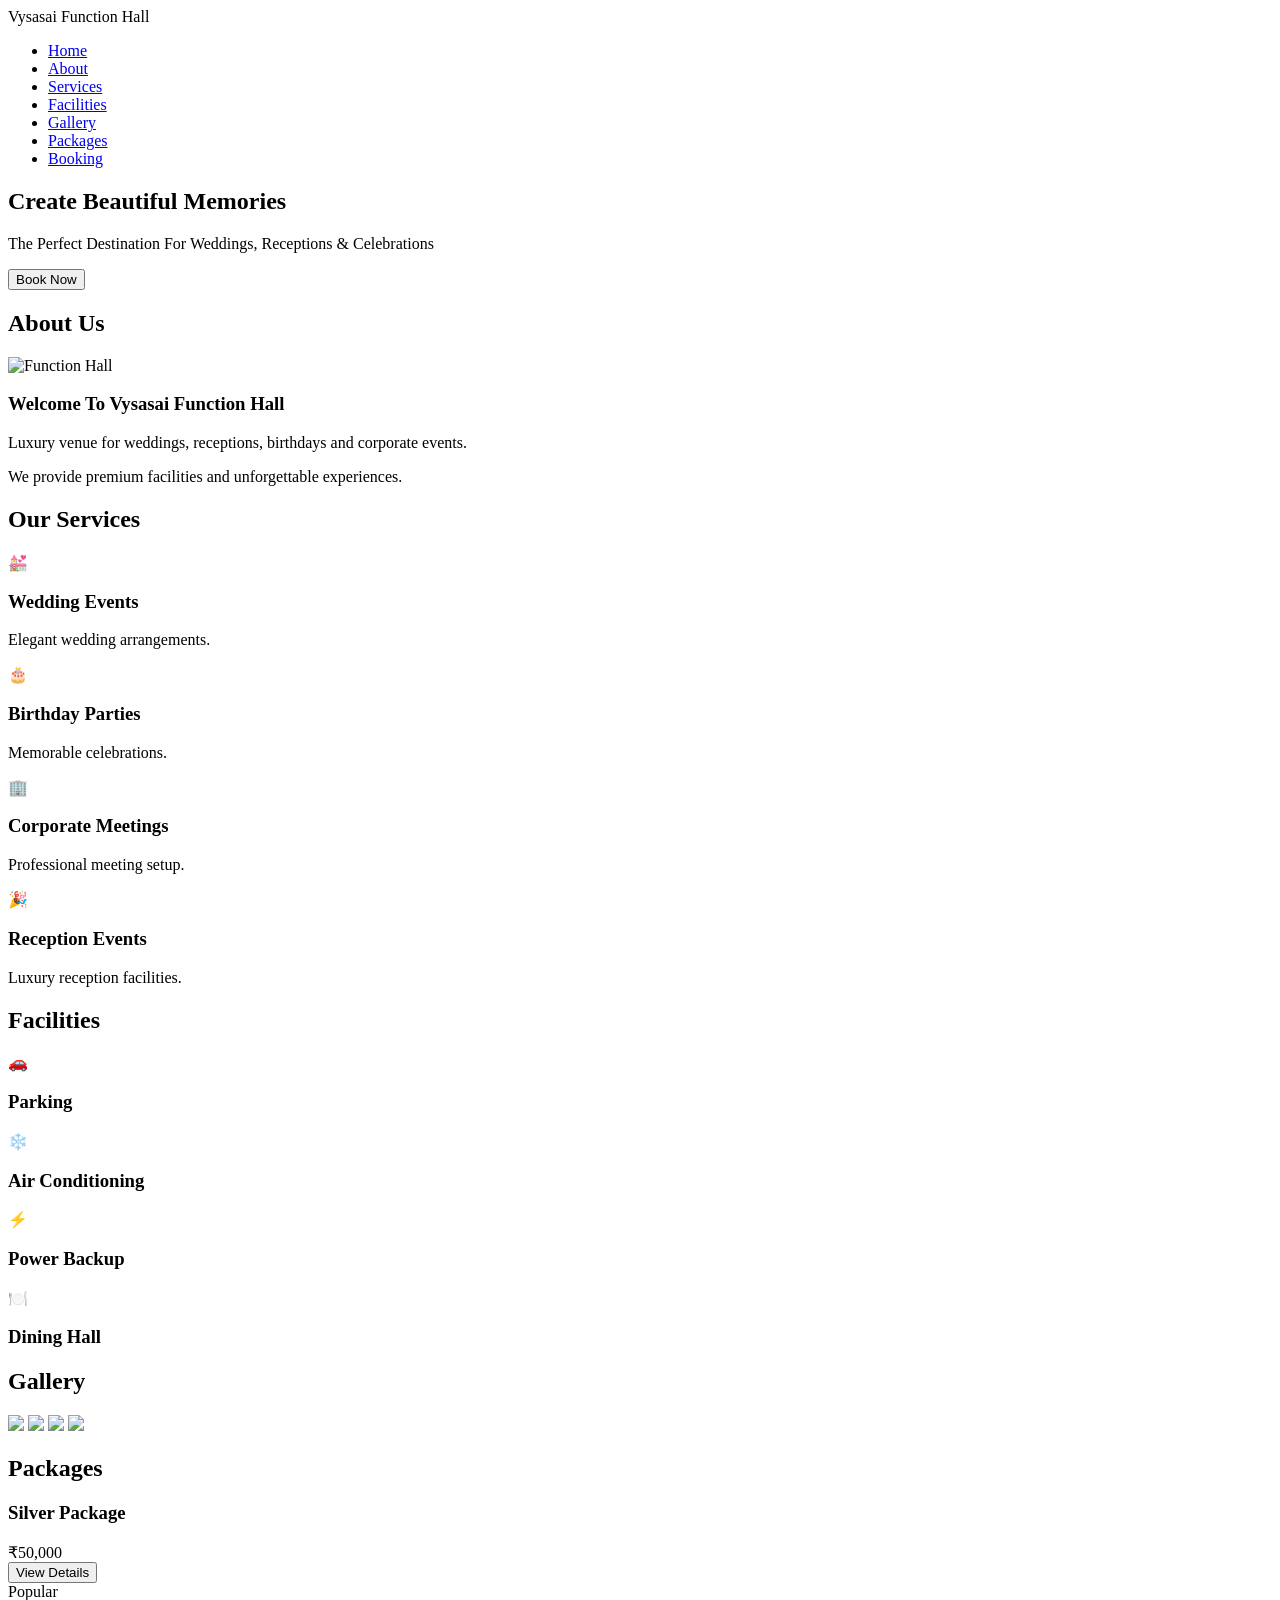
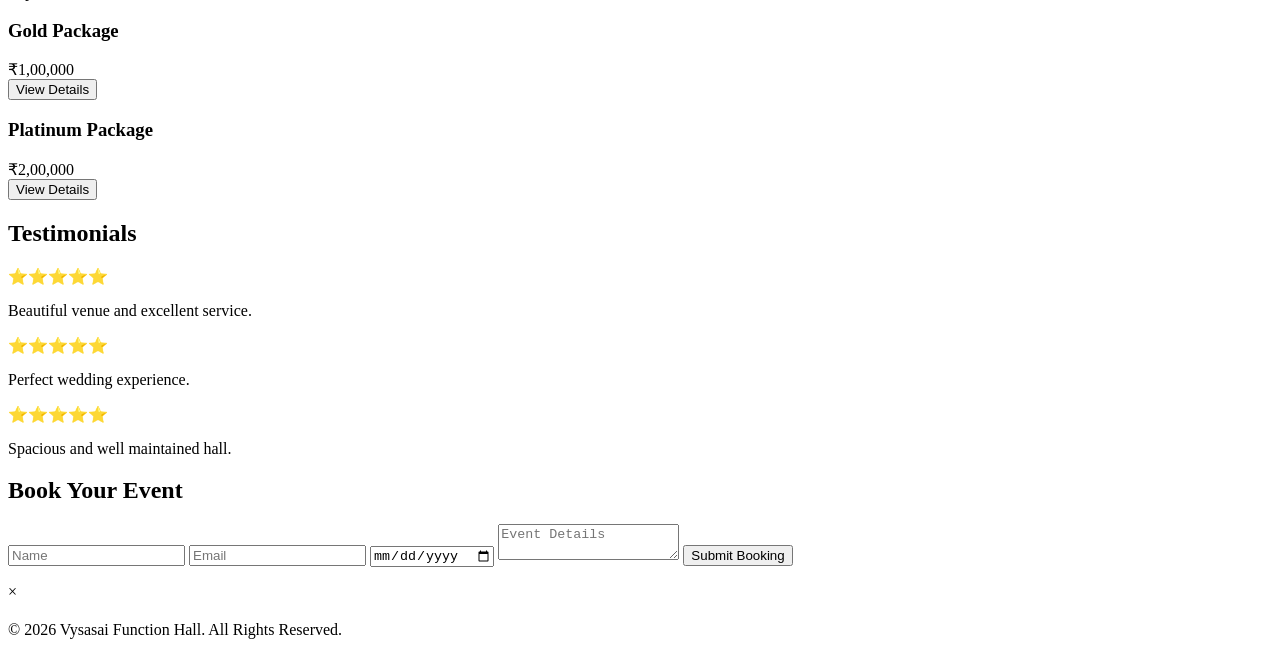
==== index.html @ b4780492 "Add files via upload" ====
<!DOCTYPE html>

<html lang="en">
<head>
<meta charset="UTF-8">
<meta name="viewport" content="width=device-width, initial-scale=1.0">
<title>Vysasai Function Hall</title>
<link rel="stylesheet" href="css/style.css">
</head>
<body>

<header>
<nav>
<div class="logo">Vysasai Function Hall</div>

<ul>
<li><a href="#home">Home</a></li>
<li><a href="#about">About</a></li>
<li><a href="#services">Services</a></li>
<li><a href="#facilities">Facilities</a></li>
<li><a href="#gallery">Gallery</a></li>
<li><a href="#packages">Packages</a></li>
<li><a href="#booking">Booking</a></li>
</ul>
</nav>
</header>

<section id="home" class="hero">
<div class="hero-content">
<h1>Create Beautiful Memories</h1>
<p>The Perfect Destination For Weddings, Receptions & Celebrations</p>
<button onclick="scrollBooking()">Book Now</button>
</div>
</section>

<section id="about">
<h2 class="title">About Us</h2>

<div class="about-container">
<img src="images/about.jpg" alt="Function Hall">

<div class="about-text">
<h3>Welcome To Vysasai Function Hall</h3>
<p>Luxury venue for weddings, receptions, birthdays and corporate events.</p>
<p>We provide premium facilities and unforgettable experiences.</p>
</div>
</div>
</section>

<section id="services">
<h2 class="title">Our Services</h2>

<div class="service-container">

<div class="service-card">
<span>💒</span>
<h3>Wedding Events</h3>
<p>Elegant wedding arrangements.</p>
</div>

<div class="service-card">
<span>🎂</span>
<h3>Birthday Parties</h3>
<p>Memorable celebrations.</p>
</div>

<div class="service-card">
<span>🏢</span>
<h3>Corporate Meetings</h3>
<p>Professional meeting setup.</p>
</div>

<div class="service-card">
<span>🎉</span>
<h3>Reception Events</h3>
<p>Luxury reception facilities.</p>
</div>

</div>
</section>

<section id="facilities">
<h2 class="title">Facilities</h2>

<div class="facility-container">

<div class="facility-card">🚗<h3>Parking</h3></div>
<div class="facility-card">❄️<h3>Air Conditioning</h3></div>
<div class="facility-card">⚡<h3>Power Backup</h3></div>
<div class="facility-card">🍽️<h3>Dining Hall</h3></div>

</div>
</section>

<section id="gallery">
<h2 class="title">Gallery</h2>

<div class="gallery">
<img src="images/gallery1.jpg">
<img src="images/gallery2.jpg">
<img src="images/gallery3.jpg">
<img src="images/gallery4.jpg">
</div>
</section>

<section id="packages">
<h2 class="title">Packages</h2>

<div class="package-container">

<div class="package-card">
<h3>Silver Package</h3>
<div class="price">₹50,000</div>
<button onclick="showPackage('silver')">View Details</button>
</div>

<div class="package-card popular">
<div class="tag">Popular</div>
<h3>Gold Package</h3>
<div class="price">₹1,00,000</div>
<button onclick="showPackage('gold')">View Details</button>
</div>

<div class="package-card">
<h3>Platinum Package</h3>
<div class="price">₹2,00,000</div>
<button onclick="showPackage('platinum')">View Details</button>
</div>

</div>
</section>

<section id="testimonials">
<h2 class="title">Testimonials</h2>

<div class="service-container">

<div class="service-card">
⭐⭐⭐⭐⭐
<p>Beautiful venue and excellent service.</p>
</div>

<div class="service-card">
⭐⭐⭐⭐⭐
<p>Perfect wedding experience.</p>
</div>

<div class="service-card">
⭐⭐⭐⭐⭐
<p>Spacious and well maintained hall.</p>
</div>

</div>
</section>

<section id="booking">

<h2 class="title">Book Your Event</h2>

<form id="bookingForm">

<input type="text" placeholder="Name" required>
<input type="email" placeholder="Email" required>
<input type="date" required>
<textarea placeholder="Event Details"></textarea>

<button type="submit">Submit Booking</button>

</form>

<p id="message"></p>

</section>

<div id="packageModal" class="modal">
<div class="modal-content">

<span class="close" onclick="closeModal()">×</span>

<h2 id="packageTitle"></h2>

<p id="packageDetails"></p>

</div>
</div>

<footer>
<p>© 2026 Vysasai Function Hall. All Rights Reserved.</p>
</footer>

<script src="js/script.js"></script>

</body>
</html>
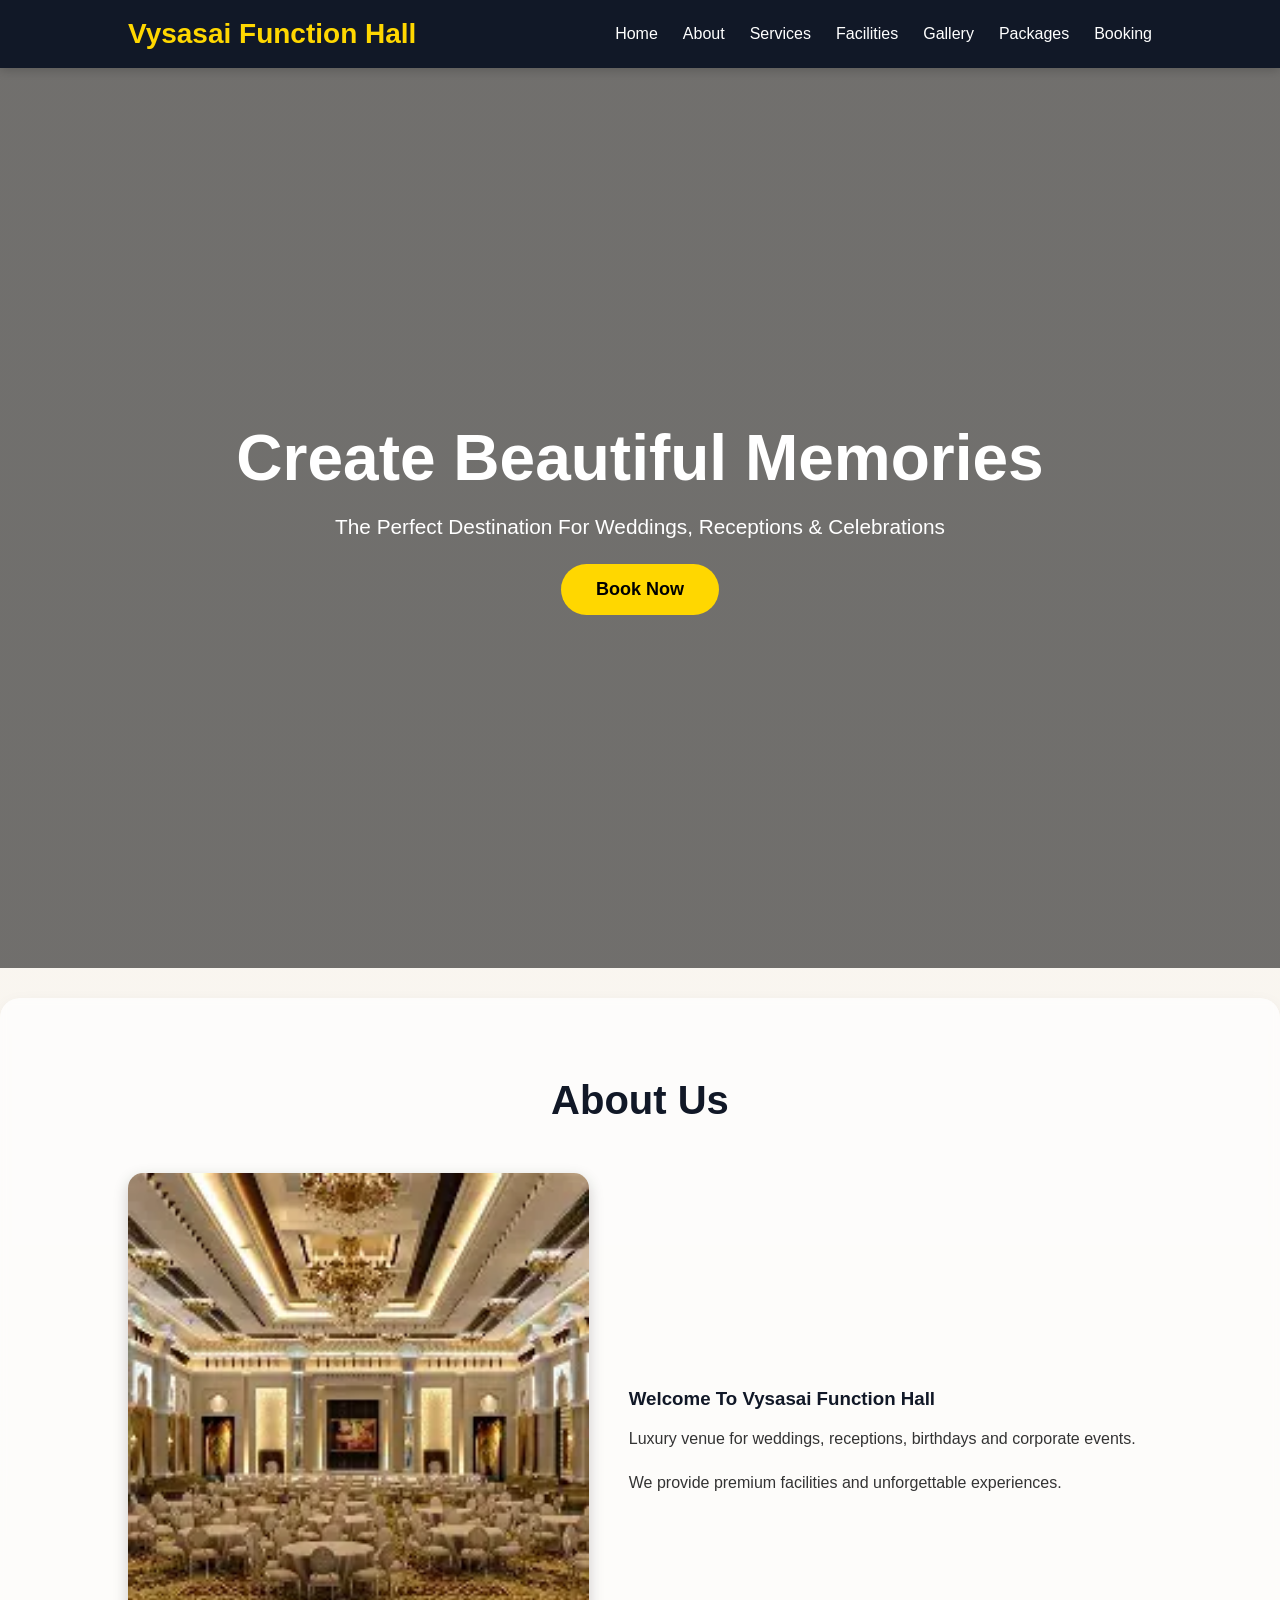
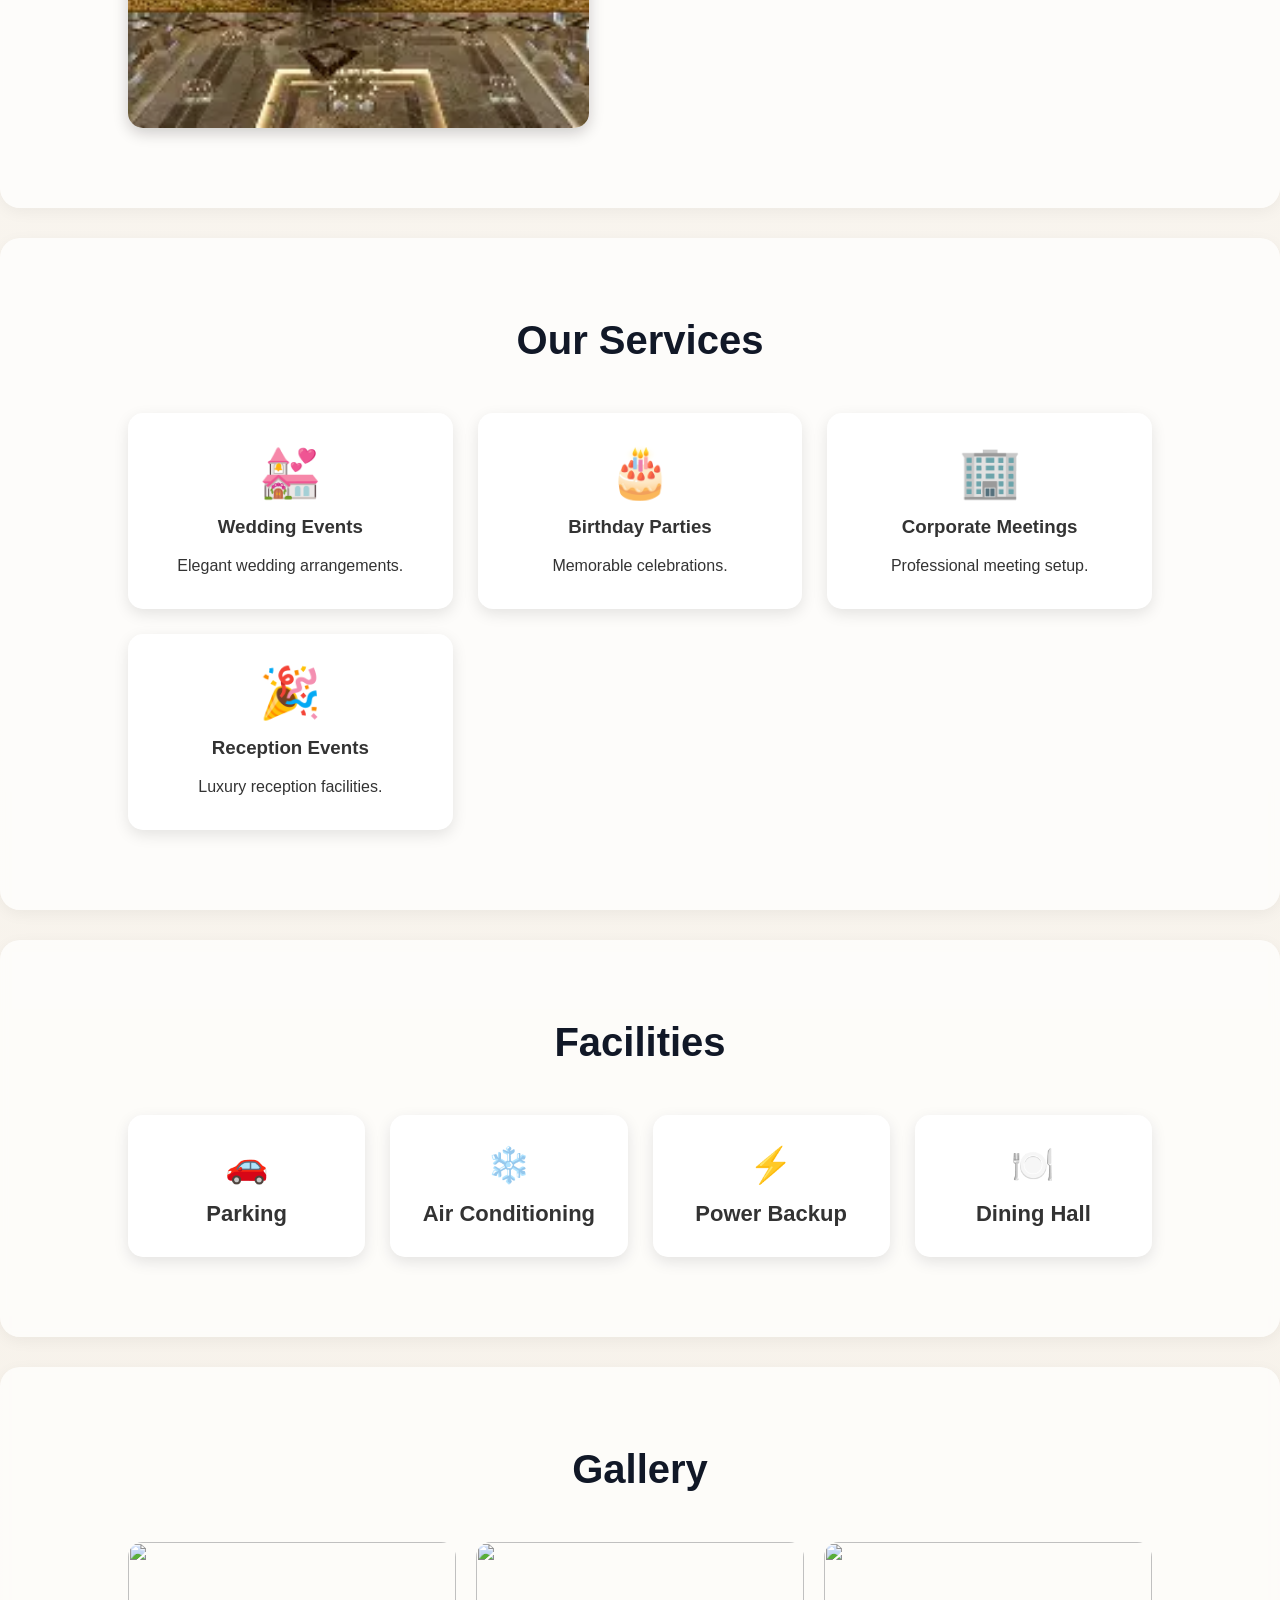
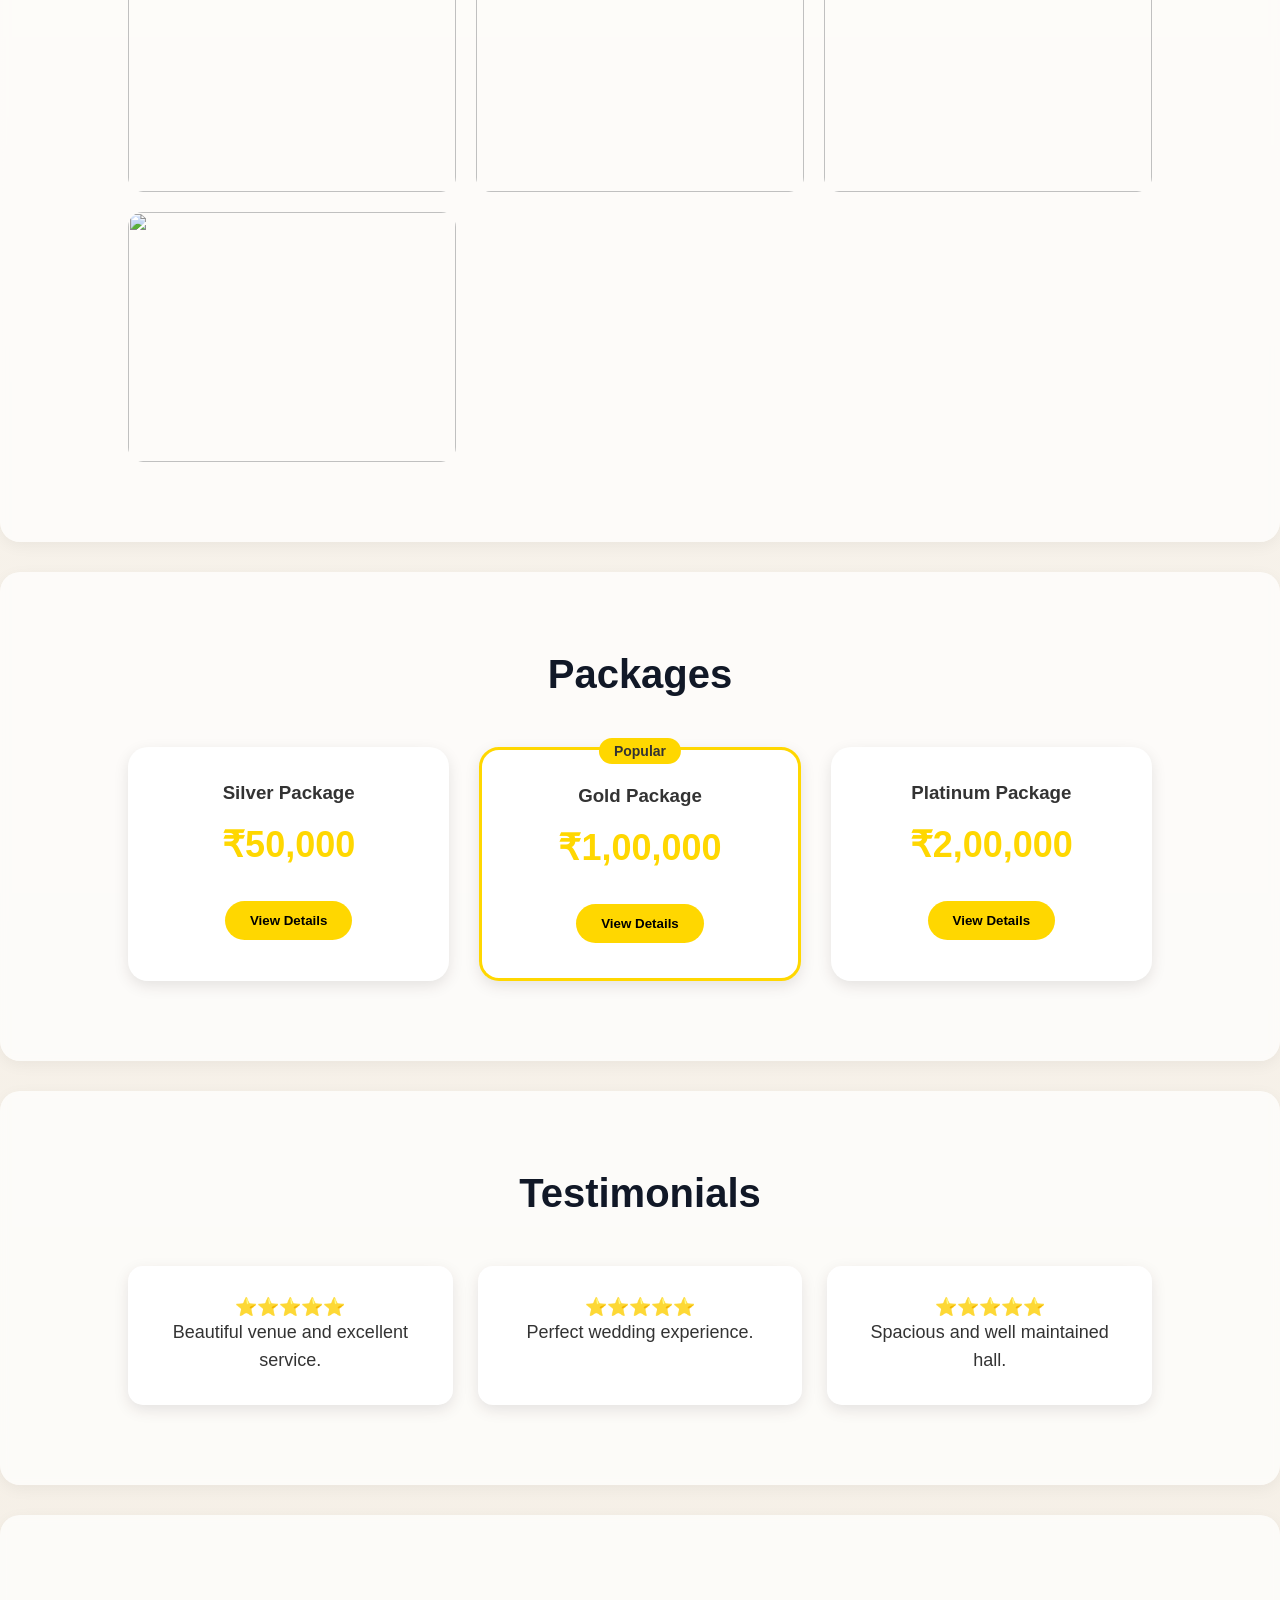
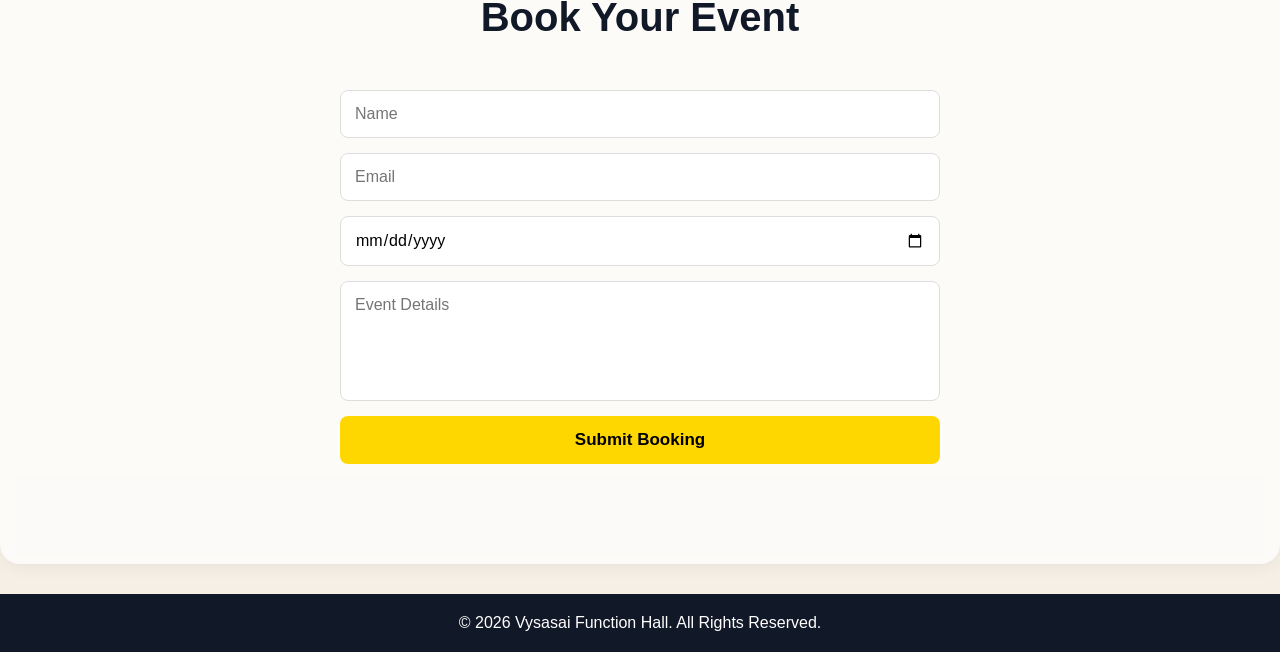
==== commit 6e0efd2a: "Update index.html" ====
--- a/index.html
+++ b/index.html
@@ -5,7 +5,8 @@
 <meta charset="UTF-8">
 <meta name="viewport" content="width=device-width, initial-scale=1.0">
 <title>Vysasai Function Hall</title>
-<link rel="stylesheet" href="css/style.css">
+  <link rel="stylesheet" href="style.css">
+
 </head>
 <body>
 
@@ -37,7 +38,7 @@
 <h2 class="title">About Us</h2>
 
 <div class="about-container">
-<img src="images/about.jpg" alt="Function Hall">
+<img src="about.jpg" alt="Function Hall">
 
 <div class="about-text">
 <h3>Welcome To Vysasai Function Hall</h3>
--- a/style.css
+++ b/style.css
@@ -0,0 +1,452 @@
+*{
+    margin:0;
+    padding:0;
+    box-sizing:border-box;
+    font-family:'Segoe UI',sans-serif;
+    scroll-behavior:smooth;
+}
+
+body{
+    background: linear-gradient(
+        to bottom,
+        #faf7f2,
+        #f5efe6
+    );
+    color:#333;
+}
+
+/* HEADER */
+
+header{
+    background:#111827;
+    position:sticky;
+    top:0;
+    z-index:1000;
+    box-shadow:0 2px 10px rgba(0,0,0,0.2);
+}
+
+nav{
+    display:flex;
+    justify-content:space-between;
+    align-items:center;
+    padding:18px 10%;
+}
+
+.logo{
+    font-size:28px;
+    font-weight:bold;
+    color:#FFD700;
+}
+
+nav ul{
+    display:flex;
+    list-style:none;
+}
+
+nav ul li{
+    margin-left:25px;
+}
+
+nav ul li a{
+    color:white;
+    text-decoration:none;
+    font-size:16px;
+    transition:.3s;
+}
+
+nav ul li a:hover{
+    color:#FFD700;
+}
+
+/* HERO SECTION */
+
+.hero{
+    height:100vh;
+
+    background:
+    linear-gradient(
+    rgba(0,0,0,0.55),
+    rgba(0,0,0,0.55)),
+    url("../images/hero.jpg");
+
+    background-size:cover;
+    background-position:center;
+    display:flex;
+    justify-content:center;
+    align-items:center;
+    text-align:center;
+}
+
+.hero-content h1{
+    color:white;
+    font-size:4rem;
+    margin-bottom:20px;
+}
+
+.hero-content p{
+    color:white;
+    font-size:1.3rem;
+    margin-bottom:25px;
+}
+
+.hero-content button{
+    background:#FFD700;
+    border:none;
+    padding:15px 35px;
+    border-radius:30px;
+    cursor:pointer;
+    font-size:18px;
+    font-weight:bold;
+    transition:.3s;
+}
+
+.hero-content button:hover{
+    background:#e6c200;
+    transform:scale(1.05);
+}
+
+/* COMMON */
+
+section{
+    padding:80px 10%;
+}
+
+#about,
+#services,
+#facilities,
+#gallery,
+#packages,
+#testimonials,
+#booking{
+    background: rgba(255,255,255,0.7);
+    backdrop-filter: blur(5px);
+    border-radius: 20px;
+    margin: 30px auto;
+    box-shadow: 0 4px 15px rgba(0,0,0,0.05);
+}
+
+.title{
+    text-align:center;
+    font-size:2.5rem;
+    margin-bottom:50px;
+    color:#111827;
+}
+
+/* ABOUT */
+
+.about-container{
+    display:flex;
+    align-items:center;
+    gap:40px;
+}
+
+.about-container img{
+    width:45%;
+    border-radius:15px;
+    box-shadow:0 5px 15px rgba(0,0,0,.2);
+}
+
+.about-text h3{
+    margin-bottom:15px;
+    color:#111827;
+}
+
+.about-text p{
+    line-height:1.8;
+    margin-bottom:15px;
+}
+
+/* SERVICES */
+
+.service-container{
+    display:grid;
+    grid-template-columns:repeat(auto-fit,minmax(250px,1fr));
+    gap:25px;
+}
+
+.service-card{
+    background:white;
+    padding:30px;
+    border-radius:15px;
+    text-align:center;
+    box-shadow:0 5px 15px rgba(0,0,0,.1);
+    transition:.4s;
+}
+
+.service-card:hover{
+    transform:translateY(-10px);
+}
+
+.service-card span{
+    font-size:50px;
+}
+
+.service-card h3{
+    margin:15px 0;
+}
+
+.service-card p{
+    line-height:1.6;
+}
+
+/* FACILITIES */
+
+.facility-container{
+    display:grid;
+    grid-template-columns:repeat(auto-fit,minmax(220px,1fr));
+    gap:25px;
+}
+
+.facility-card{
+    background:white;
+    padding:30px;
+    border-radius:15px;
+    text-align:center;
+    font-size:35px;
+    box-shadow:0 5px 15px rgba(0,0,0,.1);
+    transition:.4s;
+}
+
+.facility-card:hover{
+    transform:translateY(-10px);
+}
+
+.facility-card h3{
+    margin-top:15px;
+    font-size:22px;
+}
+
+.facility-card p{
+    margin-top:10px;
+    font-size:15px;
+}
+
+/* GALLERY */
+
+.gallery{
+    display:grid;
+    grid-template-columns:repeat(auto-fit,minmax(250px,1fr));
+    gap:20px;
+}
+
+.gallery img{
+    width:100%;
+    height:250px;
+    object-fit:cover;
+    border-radius:15px;
+    transition:.4s;
+}
+
+.gallery img:hover{
+    transform:scale(1.05);
+}
+
+/* PACKAGES */
+
+.package-container{
+    display:grid;
+    grid-template-columns:repeat(auto-fit,minmax(280px,1fr));
+    gap:30px;
+}
+
+.package-card{
+    background:white;
+    padding:35px;
+    text-align:center;
+    border-radius:20px;
+    box-shadow:0 5px 15px rgba(0,0,0,.1);
+    position:relative;
+    transition:.4s;
+}
+
+.package-card:hover{
+    transform:translateY(-10px);
+}
+
+.price{
+    font-size:36px;
+    color:#FFD700;
+    font-weight:bold;
+    margin:20px 0;
+}
+
+.package-card button{
+    background:#FFD700;
+    border:none;
+    padding:12px 25px;
+    border-radius:25px;
+    cursor:pointer;
+    margin-top:15px;
+    font-weight:bold;
+}
+
+.package-card button:hover{
+    background:#e6c200;
+}
+
+.popular{
+    border:3px solid #FFD700;
+}
+
+.tag{
+    position:absolute;
+    top:-12px;
+    left:50%;
+    transform:translateX(-50%);
+    background:#FFD700;
+    padding:5px 15px;
+    border-radius:20px;
+    font-size:14px;
+    font-weight:bold;
+}
+
+/* TESTIMONIALS */
+
+#testimonials .service-card{
+    font-size:18px;
+}
+
+/* BOOKING */
+
+form{
+    max-width:600px;
+    margin:auto;
+    display:flex;
+    flex-direction:column;
+    gap:15px;
+}
+
+form input,
+form textarea{
+    padding:14px;
+    border:1px solid #ddd;
+    border-radius:8px;
+    font-size:16px;
+}
+
+form textarea{
+    height:120px;
+    resize:none;
+}
+
+form button{
+    background:#FFD700;
+    border:none;
+    padding:14px;
+    border-radius:8px;
+    cursor:pointer;
+    font-size:17px;
+    font-weight:bold;
+}
+
+form button:hover{
+    background:#e6c200;
+}
+
+#message{
+    text-align:center;
+    margin-top:20px;
+    color:green;
+    font-weight:bold;
+}
+
+/* MODAL */
+
+.modal{
+    display:none;
+    position:fixed;
+    z-index:1000;
+    left:0;
+    top:0;
+    width:100%;
+    height:100%;
+    background:rgba(0,0,0,0.7);
+}
+
+.modal-content{
+    background:white;
+    width:80%;
+    max-width:500px;
+    margin:10% auto;
+    padding:30px;
+    border-radius:15px;
+    position:relative;
+    animation:popup .3s ease;
+}
+
+.close{
+    position:absolute;
+    right:20px;
+    top:10px;
+    font-size:30px;
+    cursor:pointer;
+}
+
+#packageTitle{
+    margin-bottom:20px;
+    color:#111827;
+}
+
+#packageDetails{
+    line-height:1.8;
+}
+
+@keyframes popup{
+    from{
+        transform:scale(.7);
+        opacity:0;
+    }
+    to{
+        transform:scale(1);
+        opacity:1;
+    }
+}
+
+/* FOOTER */
+
+footer{
+    background:#111827;
+    color:white;
+    text-align:center;
+    padding:20px;
+}
+
+/* RESPONSIVE */
+
+@media(max-width:768px){
+
+    nav{
+        flex-direction:column;
+    }
+
+    nav ul{
+        flex-direction:column;
+        text-align:center;
+        margin-top:15px;
+    }
+
+    nav ul li{
+        margin:10px 0;
+    }
+
+    .about-container{
+        flex-direction:column;
+    }
+
+    .about-container img{
+        width:100%;
+    }
+
+    .hero-content h1{
+        font-size:2.5rem;
+    }
+
+    .hero-content p{
+        font-size:1rem;
+    }
+
+    .modal-content{
+        width:90%;
+        margin:25% auto;
+    }
+}
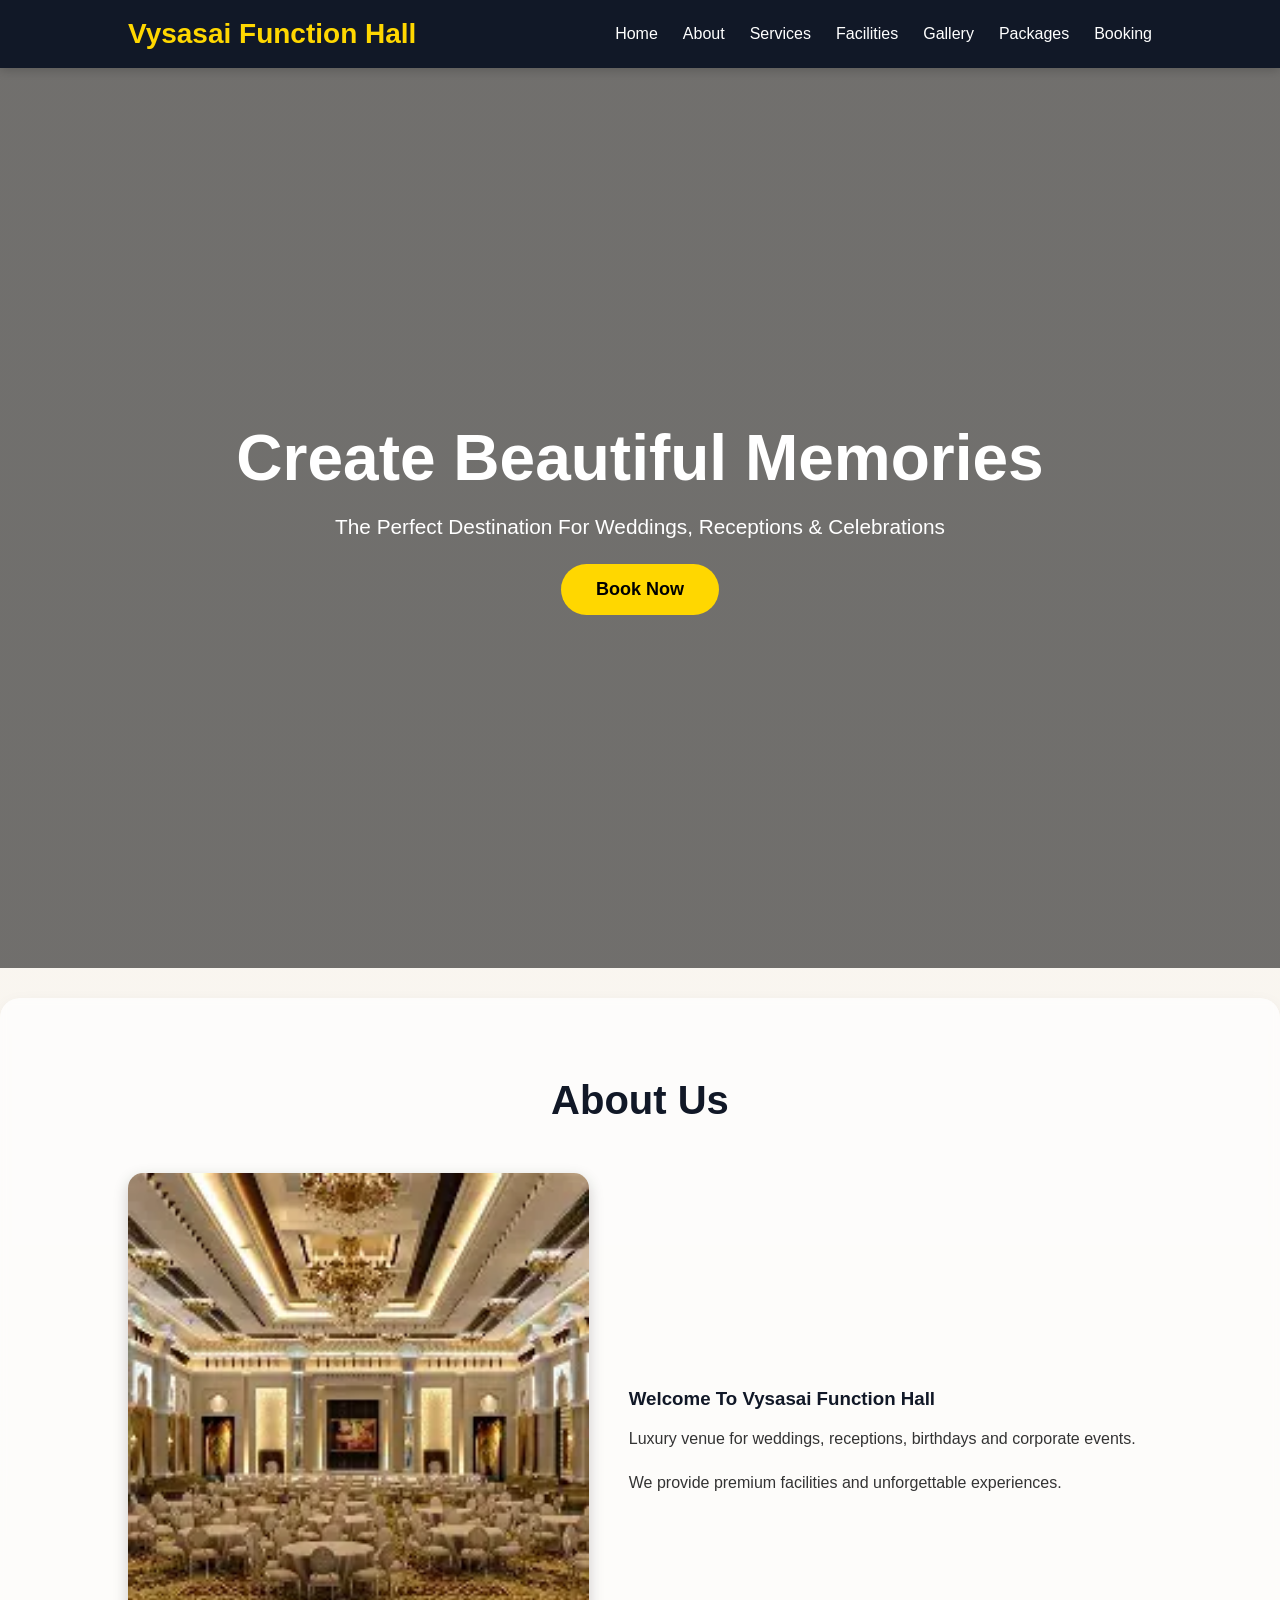
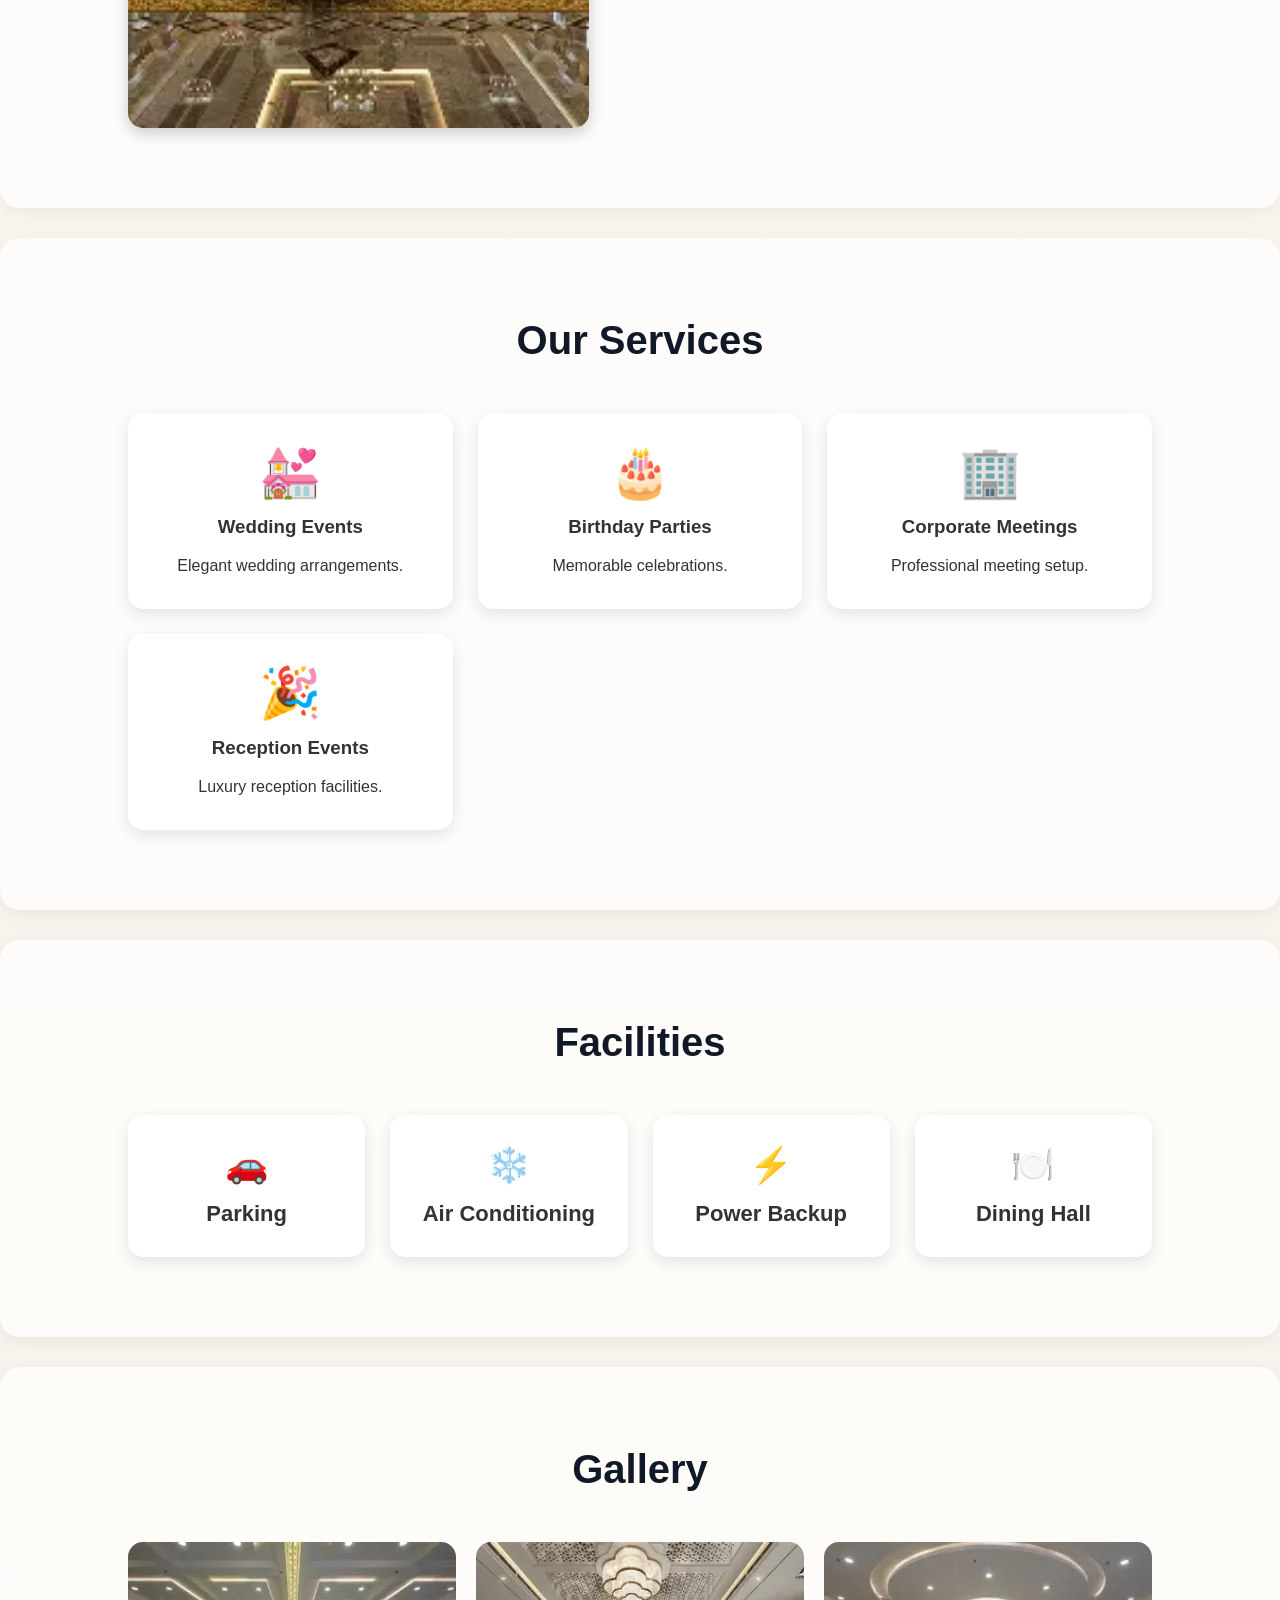
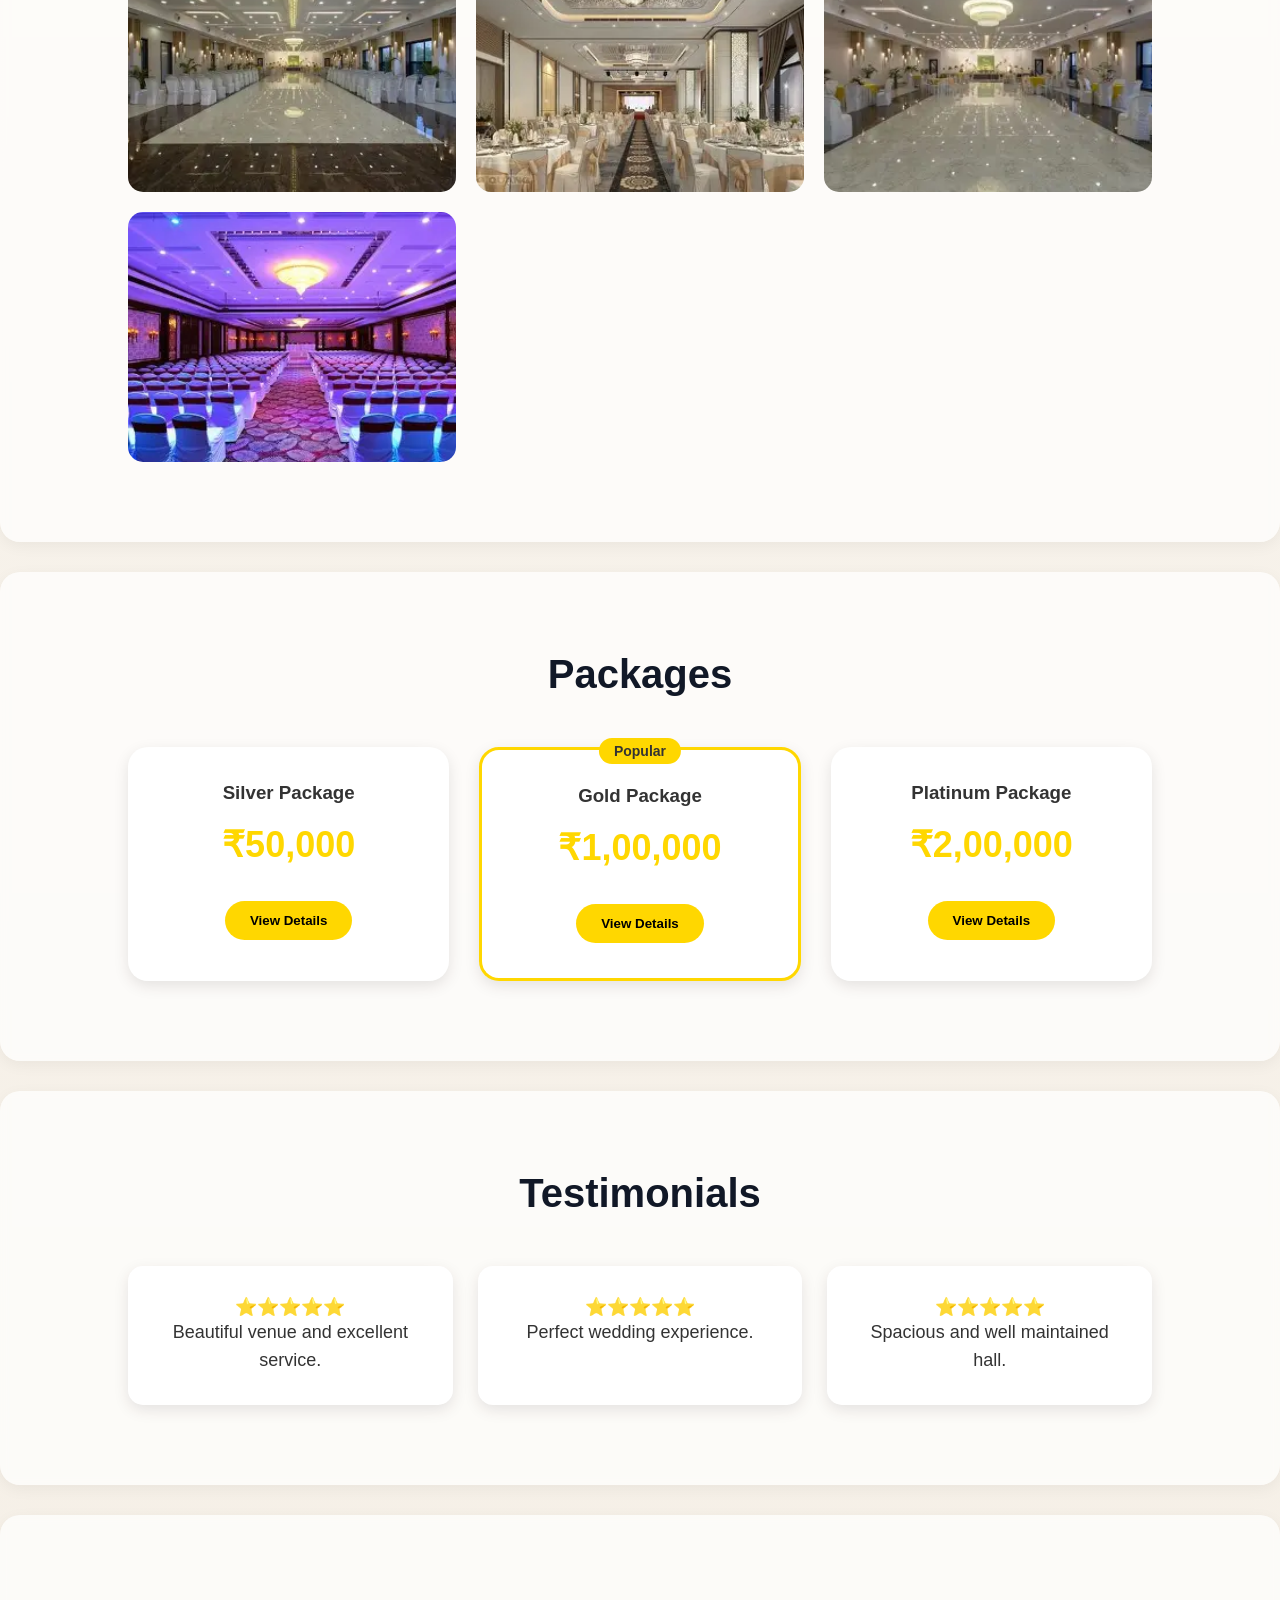
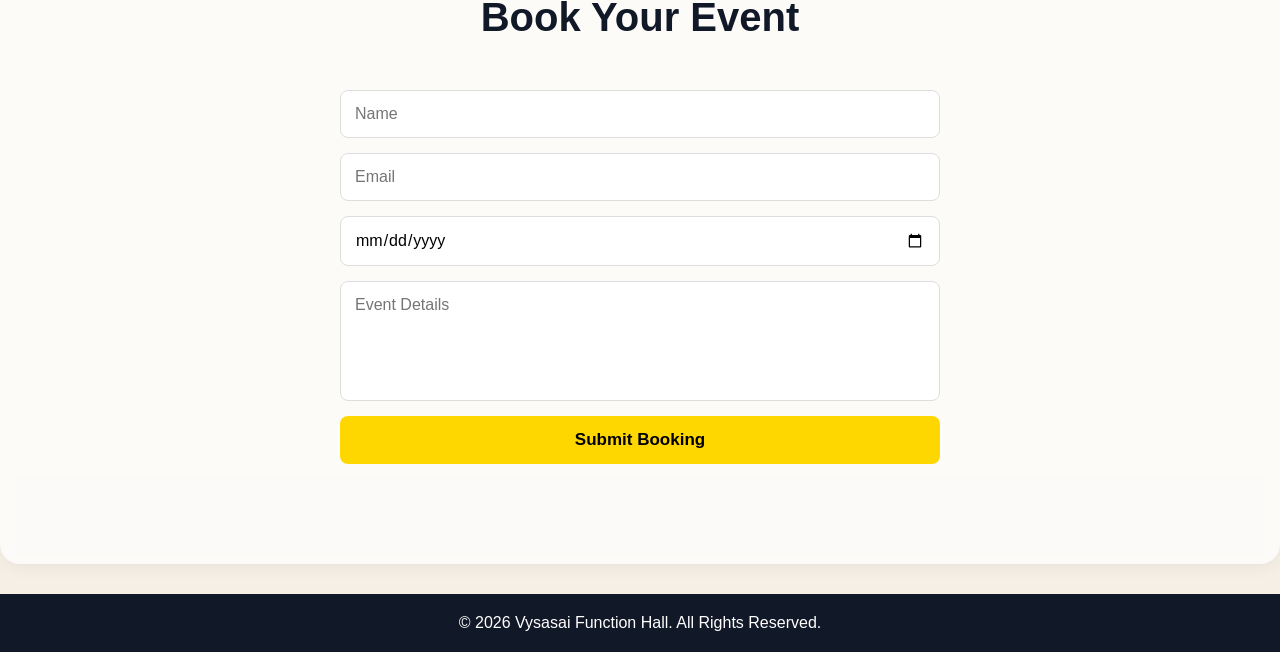
==== commit 13cfb2f8: "Update index.html" ====
--- a/index.html
+++ b/index.html
@@ -38,7 +38,7 @@
 <h2 class="title">About Us</h2>
 
 <div class="about-container">
-<img src="about.jpg" alt="Function Hall">
+<img src="about.jpg">
 
 <div class="about-text">
 <h3>Welcome To Vysasai Function Hall</h3>
@@ -97,10 +97,10 @@
 <h2 class="title">Gallery</h2>
 
 <div class="gallery">
-<img src="images/gallery1.jpg">
-<img src="images/gallery2.jpg">
-<img src="images/gallery3.jpg">
-<img src="images/gallery4.jpg">
+<img src="gallery1.jpg">
+<img src="gallery2.jpg">
+<img src="gallery3.jpg">
+<img src="gallery4.jpg">
 </div>
 </section>
 
@@ -189,7 +189,7 @@
 <p>© 2026 Vysasai Function Hall. All Rights Reserved.</p>
 </footer>
 
-<script src="js/script.js"></script>
+<script src="script.js"></script>
 
 </body>
 </html>
